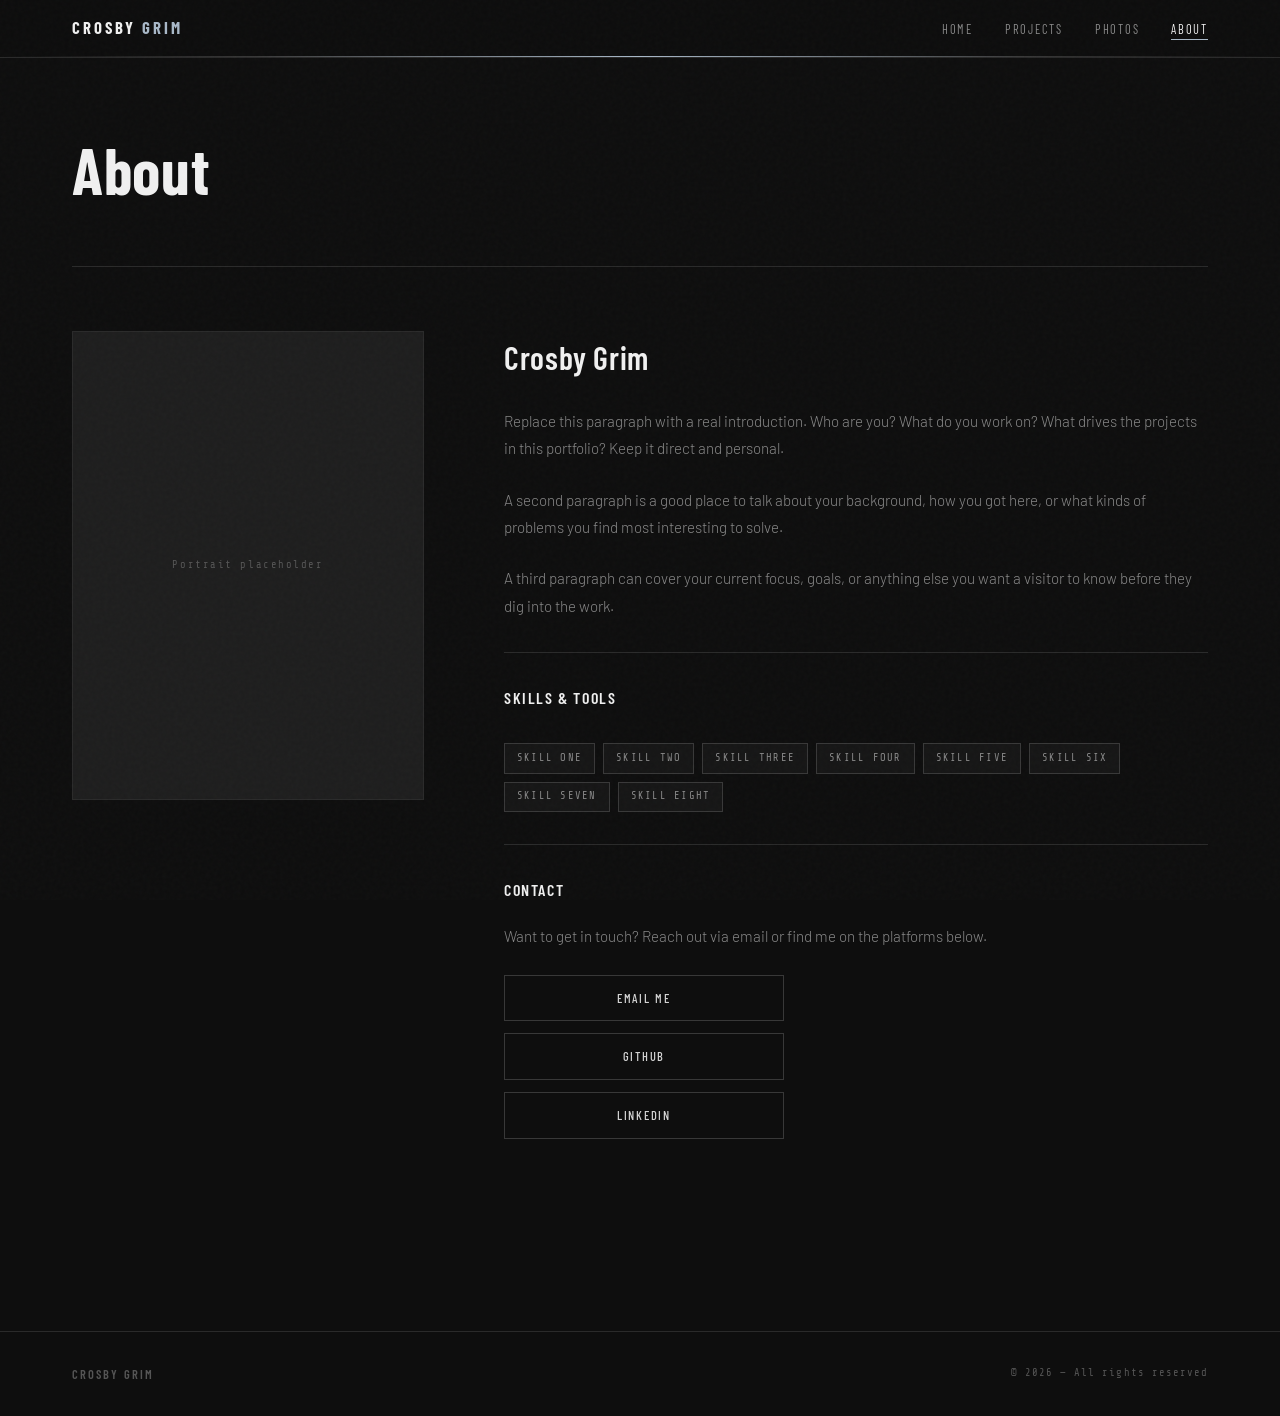
==== about/index.html @ 271ea336 "Add files via upload" ====
<!DOCTYPE html>
<html lang="en">
<head>
  <meta charset="UTF-8" />
  <meta name="viewport" content="width=device-width, initial-scale=1.0" />
  <title>About &mdash; Crosby Grim</title>
  <link rel="stylesheet" href="../assets/css/style.css" />
</head>
<body>

  <header>
    <div class="nav-inner">
      <a href="../index.html" class="nav-logo">Crosby<span>&nbsp;Grim</span></a>
      <nav>
        <ul>
          <li><a href="../index.html">Home</a></li>
          <li><a href="../projects/index.html">Projects</a></li>
          <li><a href="../photos/index.html">Photos</a></li>
          <li><a href="index.html" class="active">About</a></li>
        </ul>
      </nav>
    </div>
    <div class="metal-rule"></div>
  </header>

  <main>
    <div class="page">

      <div class="page-title-block fade-up fade-up-1">
        <h1><strong>About</strong></h1>
      </div>

      <div class="about-grid fade-up fade-up-2">

        <!-- PORTRAIT -->
        <div class="about-portrait">
          Portrait placeholder
        </div>

        <!-- BIO -->
        <div class="about-content">

          <h2>Crosby Grim</h2>

          <p>
            Replace this paragraph with a real introduction. Who are you? What do you work on?
            What drives the projects in this portfolio? Keep it direct and personal.
          </p>

          <p>
            A second paragraph is a good place to talk about your background, how you got here,
            or what kinds of problems you find most interesting to solve.
          </p>

          <p>
            A third paragraph can cover your current focus, goals, or anything else
            you want a visitor to know before they dig into the work.
          </p>

          <hr class="divider" style="margin: 2rem 0;" />

          <h2 style="font-size: 1rem; letter-spacing: 0.1em; text-transform: uppercase; margin-bottom: 1rem;">Skills &amp; Tools</h2>
          <div class="skill-list">
            <span class="skill-tag">Skill One</span>
            <span class="skill-tag">Skill Two</span>
            <span class="skill-tag">Skill Three</span>
            <span class="skill-tag">Skill Four</span>
            <span class="skill-tag">Skill Five</span>
            <span class="skill-tag">Skill Six</span>
            <span class="skill-tag">Skill Seven</span>
            <span class="skill-tag">Skill Eight</span>
          </div>

          <hr class="divider" style="margin: 2rem 0;" />

          <h2 style="font-size: 1rem; letter-spacing: 0.1em; text-transform: uppercase; margin-bottom: 1.25rem;">Contact</h2>
          <p style="margin-bottom: 1.5rem;">
            Want to get in touch? Reach out via email or find me on the platforms below.
          </p>

          <div style="display: flex; flex-direction: column; gap: 0.75rem; max-width: 280px;">
            <a href="mailto:your@email.com" class="btn" style="justify-content: center;">
              Email Me
            </a>
            <a href="https://github.com/" target="_blank" rel="noopener" class="btn" style="justify-content: center;">
              GitHub
            </a>
            <a href="https://linkedin.com/" target="_blank" rel="noopener" class="btn" style="justify-content: center;">
              LinkedIn
            </a>
          </div>

        </div>
      </div>

    </div>
  </main>

  <footer>
    <div class="footer-inner">
      <span class="footer-name">Crosby Grim</span>
      <span class="footer-copy">&copy; <script>document.write(new Date().getFullYear())</script> &mdash; All rights reserved</span>
    </div>
  </footer>

  <script src="../assets/js/nav.js"></script>
</body>
</html>
---- assets/css/style.css ----
@import url('https://fonts.googleapis.com/css2?family=Barlow:ital,wght@0,300;0,400;0,500;0,600;1,300&family=Barlow+Condensed:wght@300;400;500;600;700&family=Share+Tech+Mono&display=swap');

/* ─── TOKENS ─────────────────────────────────────────────── */
:root {
  --bg:           #0e0e0e;
  --surface:      #161616;
  --surface-2:    #1e1e1e;
  --border:       #2a2a2a;
  --border-light: #383838;
  --muted:        #555;
  --mid:          #888;
  --text:         #d4d4d4;
  --bright:       #f0f0f0;
  --accent:       #a8b8c8;
  --accent-hi:    #c8daea;
  --mono:         'Share Tech Mono', monospace;
  --display:      'Barlow Condensed', sans-serif;
  --body:         'Barlow', sans-serif;
  --transition:   180ms cubic-bezier(0.4, 0, 0.2, 1);
}

/* ─── RESET ──────────────────────────────────────────────── */
*, *::before, *::after { box-sizing: border-box; margin: 0; padding: 0; }
html { scroll-behavior: smooth; }
body {
  background: var(--bg);
  color: var(--text);
  font-family: var(--body);
  font-weight: 300;
  font-size: 15px;
  line-height: 1.65;
  min-height: 100vh;
  -webkit-font-smoothing: antialiased;
}
a { color: inherit; text-decoration: none; }
img { display: block; max-width: 100%; }
ul { list-style: none; }

/* ─── NOISE OVERLAY ──────────────────────────────────────── */
body::before {
  content: '';
  position: fixed;
  inset: 0;
  background-image: url("data:image/svg+xml,%3Csvg viewBox='0 0 256 256' xmlns='http://www.w3.org/2000/svg'%3E%3Cfilter id='noise'%3E%3CfeTurbulence type='fractalNoise' baseFrequency='0.9' numOctaves='4' stitchTiles='stitch'/%3E%3C/filter%3E%3Crect width='100%25' height='100%25' filter='url(%23noise)' opacity='1'/%3E%3C/svg%3E");
  opacity: 0.025;
  pointer-events: none;
  z-index: 9999;
}

/* ─── HEADER / NAV ───────────────────────────────────────── */
header {
  position: sticky;
  top: 0;
  z-index: 100;
  background: rgba(14,14,14,0.92);
  backdrop-filter: blur(12px);
  border-bottom: 1px solid var(--border);
}
.nav-inner {
  max-width: 1200px;
  margin: 0 auto;
  padding: 0 2rem;
  height: 56px;
  display: flex;
  align-items: center;
  justify-content: space-between;
}
.nav-logo {
  font-family: var(--display);
  font-weight: 700;
  font-size: 1.05rem;
  letter-spacing: 0.18em;
  text-transform: uppercase;
  color: var(--bright);
}
.nav-logo span {
  color: var(--accent);
}
nav ul {
  display: flex;
  gap: 2rem;
}
nav a {
  font-family: var(--display);
  font-weight: 400;
  font-size: 0.78rem;
  letter-spacing: 0.14em;
  text-transform: uppercase;
  color: var(--mid);
  transition: color var(--transition);
  position: relative;
  padding-bottom: 2px;
}
nav a::after {
  content: '';
  position: absolute;
  bottom: -2px;
  left: 0;
  width: 0;
  height: 1px;
  background: var(--accent);
  transition: width var(--transition);
}
nav a:hover,
nav a.active { color: var(--bright); }
nav a:hover::after,
nav a.active::after { width: 100%; }

/* ─── PAGE WRAPPER ───────────────────────────────────────── */
.page {
  max-width: 1200px;
  margin: 0 auto;
  padding: 0 2rem 6rem;
}

/* ─── SECTION LABELS ─────────────────────────────────────── */
.section-label {
  font-family: var(--mono);
  font-size: 0.68rem;
  letter-spacing: 0.2em;
  text-transform: uppercase;
  color: var(--muted);
  display: flex;
  align-items: center;
  gap: 0.75rem;
  margin-bottom: 2.5rem;
}
.section-label::before {
  content: '';
  display: inline-block;
  width: 24px;
  height: 1px;
  background: var(--border-light);
}

/* ─── DIVIDER ────────────────────────────────────────────── */
.divider {
  border: none;
  border-top: 1px solid var(--border);
  margin: 4rem 0;
}

/* ─── HERO ───────────────────────────────────────────────── */
.hero {
  padding: 7rem 0 5rem;
  border-bottom: 1px solid var(--border);
  margin-bottom: 5rem;
}
.hero-eyebrow {
  font-family: var(--mono);
  font-size: 0.7rem;
  letter-spacing: 0.22em;
  text-transform: uppercase;
  color: var(--accent);
  margin-bottom: 1.5rem;
}
.hero h1 {
  font-family: var(--display);
  font-weight: 300;
  font-size: clamp(3.5rem, 8vw, 7rem);
  line-height: 0.95;
  letter-spacing: -0.01em;
  color: var(--bright);
  margin-bottom: 2rem;
}
.hero h1 strong {
  font-weight: 700;
  display: block;
}
.hero-sub {
  font-size: 1rem;
  font-weight: 300;
  color: var(--mid);
  max-width: 480px;
  line-height: 1.7;
  margin-bottom: 3rem;
}
.hero-cta {
  display: flex;
  gap: 1rem;
  flex-wrap: wrap;
}

/* ─── BUTTONS ────────────────────────────────────────────── */
.btn {
  display: inline-flex;
  align-items: center;
  gap: 0.5rem;
  font-family: var(--display);
  font-weight: 500;
  font-size: 0.78rem;
  letter-spacing: 0.14em;
  text-transform: uppercase;
  padding: 0.75rem 1.5rem;
  border: 1px solid var(--border-light);
  background: transparent;
  color: var(--text);
  cursor: pointer;
  transition: all var(--transition);
}
.btn:hover {
  border-color: var(--accent);
  color: var(--bright);
  background: rgba(168,184,200,0.06);
}
.btn-primary {
  background: var(--accent);
  border-color: var(--accent);
  color: #0e0e0e;
}
.btn-primary:hover {
  background: var(--accent-hi);
  border-color: var(--accent-hi);
  color: #0a0a0a;
}

/* ─── PROJECT GRID ───────────────────────────────────────── */
.project-grid {
  display: grid;
  grid-template-columns: repeat(auto-fill, minmax(320px, 1fr));
  gap: 1px;
  background: var(--border);
  border: 1px solid var(--border);
  margin-bottom: 5rem;
}
.project-card {
  background: var(--surface);
  padding: 2rem;
  display: flex;
  flex-direction: column;
  gap: 1rem;
  transition: background var(--transition);
  position: relative;
  overflow: hidden;
}
.project-card::before {
  content: '';
  position: absolute;
  top: 0; left: 0;
  width: 2px;
  height: 0;
  background: var(--accent);
  transition: height 280ms ease;
}
.project-card:hover { background: var(--surface-2); }
.project-card:hover::before { height: 100%; }
.project-thumb {
  width: 100%;
  aspect-ratio: 16/9;
  background: var(--surface-2);
  border: 1px solid var(--border);
  overflow: hidden;
  margin-bottom: 0.5rem;
}
.project-thumb img {
  width: 100%;
  height: 100%;
  object-fit: cover;
  transition: transform 400ms ease;
  filter: grayscale(30%);
}
.project-card:hover .project-thumb img { transform: scale(1.04); }
.project-thumb-placeholder {
  width: 100%;
  height: 100%;
  display: flex;
  align-items: center;
  justify-content: center;
  font-family: var(--mono);
  font-size: 0.65rem;
  letter-spacing: 0.15em;
  color: var(--muted);
}
.project-tag {
  font-family: var(--mono);
  font-size: 0.62rem;
  letter-spacing: 0.18em;
  text-transform: uppercase;
  color: var(--accent);
}
.project-title {
  font-family: var(--display);
  font-weight: 600;
  font-size: 1.2rem;
  letter-spacing: 0.03em;
  color: var(--bright);
  line-height: 1.2;
}
.project-desc {
  font-size: 0.875rem;
  color: var(--mid);
  line-height: 1.6;
  flex: 1;
}
.project-link {
  font-family: var(--mono);
  font-size: 0.65rem;
  letter-spacing: 0.15em;
  text-transform: uppercase;
  color: var(--muted);
  display: flex;
  align-items: center;
  gap: 0.5rem;
  transition: color var(--transition);
  margin-top: auto;
}
.project-link::after { content: '→'; }
.project-card:hover .project-link { color: var(--accent); }

/* ─── PAGE TITLE BLOCK ───────────────────────────────────── */
.page-title-block {
  padding: 5rem 0 4rem;
  border-bottom: 1px solid var(--border);
  margin-bottom: 4rem;
}
.page-title-block h1 {
  font-family: var(--display);
  font-weight: 300;
  font-size: clamp(2.5rem, 5vw, 4.5rem);
  line-height: 1;
  letter-spacing: 0.01em;
  color: var(--bright);
}
.page-title-block h1 strong { font-weight: 700; }
.page-title-block p {
  margin-top: 1.25rem;
  color: var(--mid);
  max-width: 520px;
  font-size: 0.95rem;
}

/* ─── PHOTO GRID ─────────────────────────────────────────── */
.photo-grid {
  columns: 3;
  column-gap: 1px;
  background: var(--border);
  border: 1px solid var(--border);
}
@media (max-width: 768px) { .photo-grid { columns: 2; } }
@media (max-width: 480px) { .photo-grid { columns: 1; } }
.photo-item {
  break-inside: avoid;
  display: block;
  overflow: hidden;
  position: relative;
  cursor: pointer;
}
.photo-item img {
  width: 100%;
  display: block;
  filter: grayscale(20%) contrast(1.05);
  transition: transform 400ms ease, filter 400ms ease;
}
.photo-item:hover img {
  transform: scale(1.04);
  filter: grayscale(0%) contrast(1.1);
}
.photo-placeholder {
  aspect-ratio: var(--ratio, 4/3);
  background: var(--surface-2);
  display: flex;
  align-items: center;
  justify-content: center;
  font-family: var(--mono);
  font-size: 0.62rem;
  letter-spacing: 0.15em;
  color: var(--muted);
  transition: background var(--transition);
}
.photo-item:hover .photo-placeholder { background: var(--surface); }

/* ─── ABOUT ──────────────────────────────────────────────── */
.about-grid {
  display: grid;
  grid-template-columns: 1fr 2fr;
  gap: 5rem;
  align-items: start;
}
@media (max-width: 768px) {
  .about-grid { grid-template-columns: 1fr; gap: 3rem; }
}
.about-portrait {
  aspect-ratio: 3/4;
  background: var(--surface-2);
  border: 1px solid var(--border);
  display: flex;
  align-items: center;
  justify-content: center;
  font-family: var(--mono);
  font-size: 0.65rem;
  letter-spacing: 0.15em;
  color: var(--muted);
  position: sticky;
  top: 80px;
}
.about-content h2 {
  font-family: var(--display);
  font-weight: 600;
  font-size: 2rem;
  color: var(--bright);
  letter-spacing: 0.02em;
  margin-bottom: 1.5rem;
}
.about-content p {
  color: var(--mid);
  font-size: 0.95rem;
  line-height: 1.8;
  margin-bottom: 1.5rem;
}
.skill-list {
  display: flex;
  flex-wrap: wrap;
  gap: 0.5rem;
  margin-top: 2rem;
}
.skill-tag {
  font-family: var(--mono);
  font-size: 0.65rem;
  letter-spacing: 0.12em;
  text-transform: uppercase;
  padding: 0.35rem 0.75rem;
  border: 1px solid var(--border-light);
  color: var(--mid);
  background: var(--surface);
  transition: all var(--transition);
}
.skill-tag:hover {
  border-color: var(--accent);
  color: var(--accent);
}

/* ─── PROJECT DETAIL ─────────────────────────────────────── */
.project-detail-header {
  padding: 5rem 0 4rem;
  border-bottom: 1px solid var(--border);
  margin-bottom: 4rem;
}
.breadcrumb {
  font-family: var(--mono);
  font-size: 0.65rem;
  letter-spacing: 0.15em;
  color: var(--muted);
  margin-bottom: 2rem;
  display: flex;
  gap: 0.5rem;
  align-items: center;
}
.breadcrumb a { transition: color var(--transition); }
.breadcrumb a:hover { color: var(--accent); }
.breadcrumb-sep { color: var(--border-light); }
.project-detail-title {
  font-family: var(--display);
  font-weight: 300;
  font-size: clamp(2.5rem, 5vw, 4.5rem);
  line-height: 1;
  color: var(--bright);
  margin-bottom: 1.5rem;
}
.project-detail-title strong { font-weight: 700; display: block; }
.project-meta-row {
  display: flex;
  gap: 2.5rem;
  flex-wrap: wrap;
  margin-top: 2.5rem;
}
.project-meta-item label {
  font-family: var(--mono);
  font-size: 0.62rem;
  letter-spacing: 0.18em;
  text-transform: uppercase;
  color: var(--muted);
  display: block;
  margin-bottom: 0.3rem;
}
.project-meta-item span {
  font-size: 0.9rem;
  color: var(--text);
}
.project-body {
  display: grid;
  grid-template-columns: 2fr 1fr;
  gap: 5rem;
  align-items: start;
}
@media (max-width: 768px) {
  .project-body { grid-template-columns: 1fr; gap: 3rem; }
}
.project-body h2 {
  font-family: var(--display);
  font-weight: 600;
  font-size: 1.4rem;
  color: var(--bright);
  margin: 2.5rem 0 1rem;
}
.project-body h2:first-child { margin-top: 0; }
.project-body p {
  color: var(--mid);
  font-size: 0.95rem;
  line-height: 1.8;
  margin-bottom: 1.25rem;
}
.project-image-full {
  width: 100%;
  aspect-ratio: 16/9;
  background: var(--surface-2);
  border: 1px solid var(--border);
  margin: 2.5rem 0;
  overflow: hidden;
  display: flex;
  align-items: center;
  justify-content: center;
  font-family: var(--mono);
  font-size: 0.65rem;
  letter-spacing: 0.15em;
  color: var(--muted);
}
.project-sidebar-box {
  border: 1px solid var(--border);
  background: var(--surface);
  padding: 1.75rem;
  position: sticky;
  top: 80px;
}
.project-sidebar-box h3 {
  font-family: var(--display);
  font-weight: 600;
  font-size: 0.85rem;
  letter-spacing: 0.1em;
  text-transform: uppercase;
  color: var(--bright);
  margin-bottom: 1.25rem;
  padding-bottom: 0.75rem;
  border-bottom: 1px solid var(--border);
}
.tech-stack-list li {
  font-family: var(--mono);
  font-size: 0.7rem;
  letter-spacing: 0.1em;
  color: var(--mid);
  padding: 0.4rem 0;
  border-bottom: 1px solid var(--border);
  display: flex;
  align-items: center;
  gap: 0.5rem;
}
.tech-stack-list li:last-child { border-bottom: none; }
.tech-stack-list li::before {
  content: '';
  width: 4px;
  height: 4px;
  background: var(--accent);
  flex-shrink: 0;
}
.sidebar-links { margin-top: 1.5rem; display: flex; flex-direction: column; gap: 0.5rem; }

/* ─── FOOTER ─────────────────────────────────────────────── */
footer {
  border-top: 1px solid var(--border);
  margin-top: 6rem;
}
.footer-inner {
  max-width: 1200px;
  margin: 0 auto;
  padding: 2rem;
  display: flex;
  align-items: center;
  justify-content: space-between;
  flex-wrap: wrap;
  gap: 1rem;
}
.footer-name {
  font-family: var(--display);
  font-weight: 600;
  font-size: 0.78rem;
  letter-spacing: 0.16em;
  text-transform: uppercase;
  color: var(--muted);
}
.footer-copy {
  font-family: var(--mono);
  font-size: 0.65rem;
  letter-spacing: 0.1em;
  color: var(--muted);
}

/* ─── ANIMATIONS ─────────────────────────────────────────── */
@keyframes fadeUp {
  from { opacity: 0; transform: translateY(20px); }
  to   { opacity: 1; transform: translateY(0); }
}
.fade-up {
  animation: fadeUp 0.6s ease forwards;
  opacity: 0;
}
.fade-up-1 { animation-delay: 0.05s; }
.fade-up-2 { animation-delay: 0.15s; }
.fade-up-3 { animation-delay: 0.25s; }
.fade-up-4 { animation-delay: 0.35s; }
.fade-up-5 { animation-delay: 0.45s; }

/* ─── METALLIC RULE ──────────────────────────────────────── */
.metal-rule {
  height: 1px;
  background: linear-gradient(90deg, transparent, var(--border-light) 20%, var(--accent) 50%, var(--border-light) 80%, transparent);
  border: none;
  margin: 0;
}

/* ─── RESPONSIVE NAV ─────────────────────────────────────── */
@media (max-width: 600px) {
  nav ul { gap: 1.25rem; }
  nav a { font-size: 0.7rem; }
  .nav-logo { font-size: 0.9rem; }
}
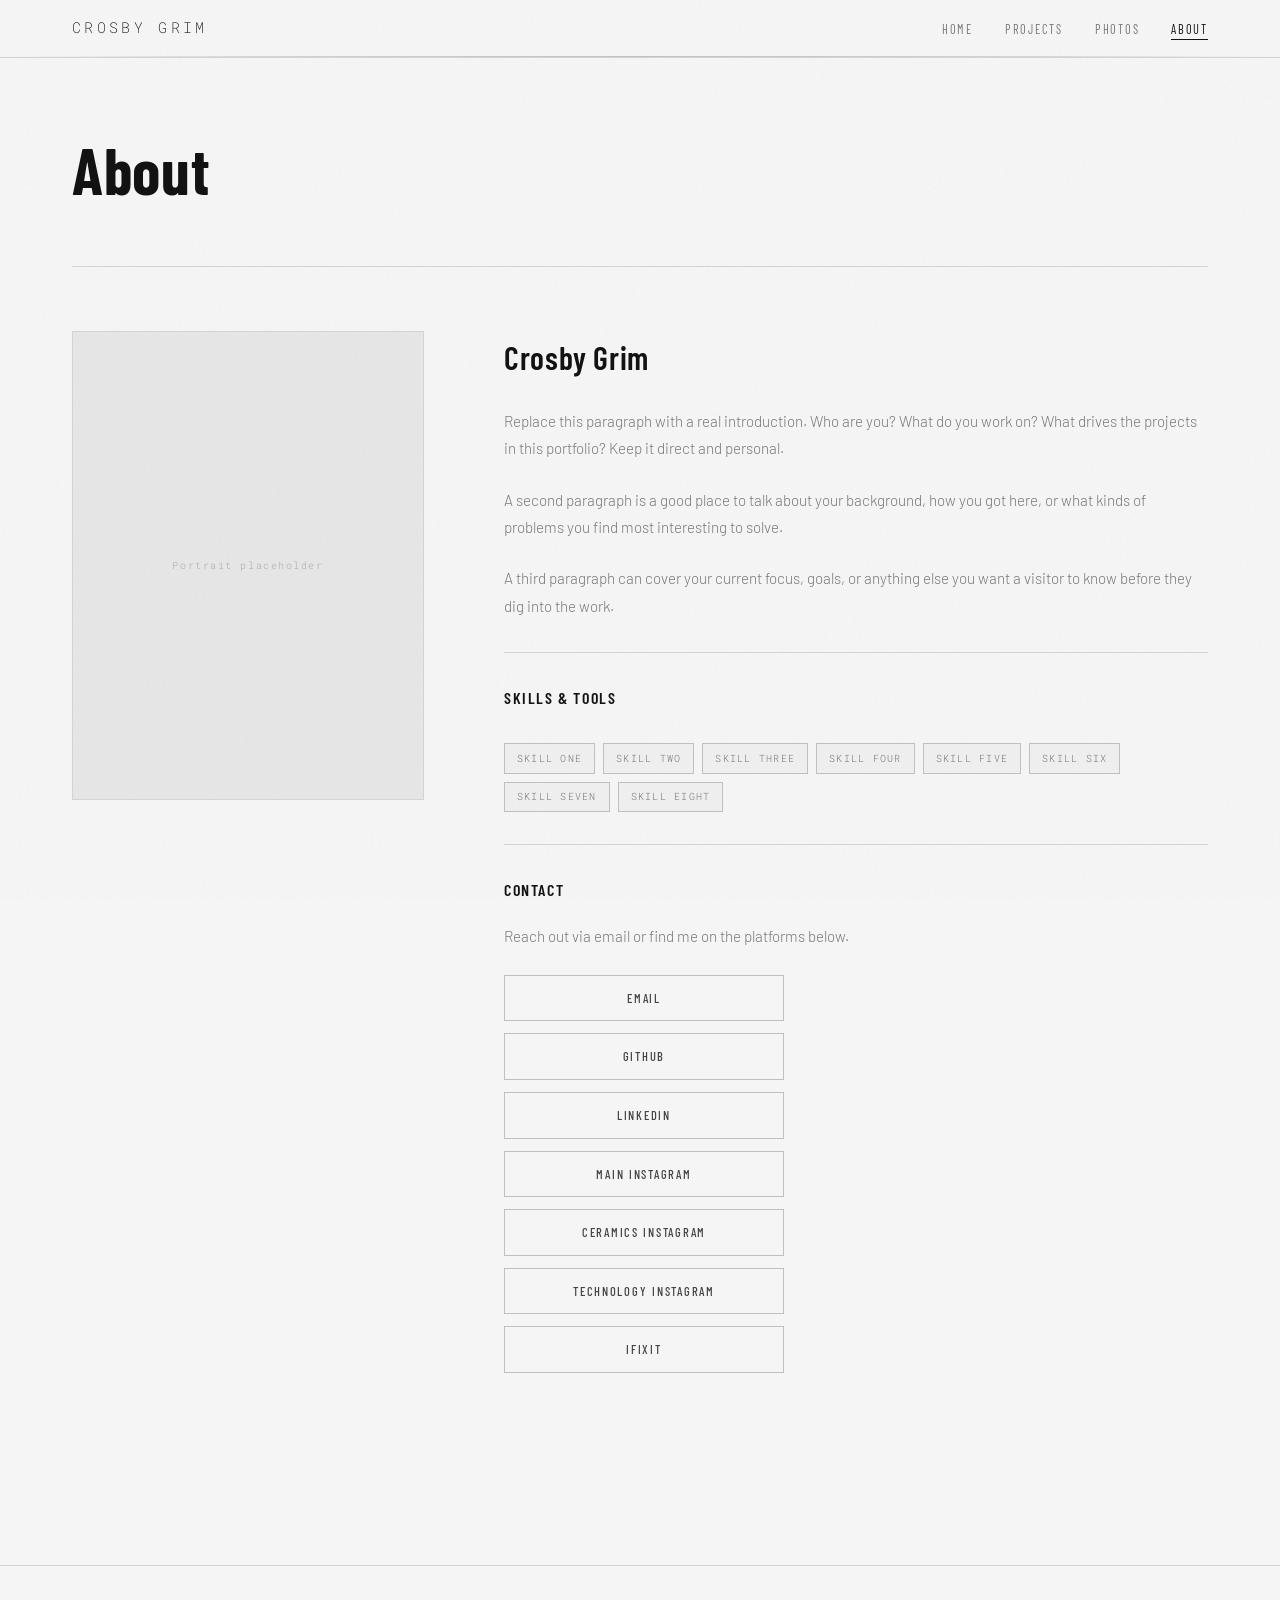
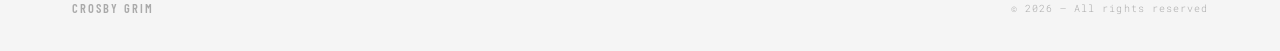
==== commit 4e437c2a: "Update index.html" ====
--- a/about/index.html
+++ b/about/index.html
@@ -75,19 +75,32 @@
 
           <h2 style="font-size: 1rem; letter-spacing: 0.1em; text-transform: uppercase; margin-bottom: 1.25rem;">Contact</h2>
           <p style="margin-bottom: 1.5rem;">
-            Want to get in touch? Reach out via email or find me on the platforms below.
+            Reach out via email or find me on the platforms below.
           </p>
 
           <div style="display: flex; flex-direction: column; gap: 0.75rem; max-width: 280px;">
-            <a href="mailto:your@email.com" class="btn" style="justify-content: center;">
-              Email Me
+            <a href="mailto:crosbygrim@crosbygrim.com" class="btn" style="justify-content: center;">
+              Email
             </a>
-            <a href="https://github.com/" target="_blank" rel="noopener" class="btn" style="justify-content: center;">
+            <a href="https://github.com/C00LT00L" target="_blank" rel="noopener" class="btn" style="justify-content: center;">
               GitHub
             </a>
-            <a href="https://linkedin.com/" target="_blank" rel="noopener" class="btn" style="justify-content: center;">
+            <a href="https://www.linkedin.com/in/crosby-grim-677712365/" target="_blank" rel="noopener" class="btn" style="justify-content: center;">
               LinkedIn
             </a>
+            <a href="https://www.instagram.com/crosbygrim/" target="_blank" rel="noopener" class="btn" style="justify-content: center;">
+              Main Instagram
+            </a>
+            <a href="https://www.instagram.com/crosbygrimceramics/" target="_blank" rel="noopener" class="btn" style="justify-content: center;">
+              Ceramics Instagram
+            </a>
+            <a href="https://www.instagram.com/c00lt00l/" target="_blank" rel="noopener" class="btn" style="justify-content: center;">
+              Technology Instagram
+            </a>
+            <a href="https://www.ifixit.com/User/4170567/Crosby+Grim" target="_blank" rel="noopener" class="btn" style="justify-content: center;">
+              iFixit
+            </a>
+            
           </div>
 
         </div>
--- a/assets/css/style.css
+++ b/assets/css/style.css
@@ -1,19 +1,19 @@
-@import url('https://fonts.googleapis.com/css2?family=Barlow:ital,wght@0,300;0,400;0,500;0,600;1,300&family=Barlow+Condensed:wght@300;400;500;600;700&family=Share+Tech+Mono&display=swap');
+@import url('https://fonts.googleapis.com/css2?family=Barlow:ital,wght@0,300;0,400;0,500;0,600;1,300&family=Barlow+Condensed:wght@300;400;500;600;700&family=Roboto+Mono:wght@100;200;300&display=swap');
 
 /* ─── TOKENS ─────────────────────────────────────────────── */
 :root {
-  --bg:           #0e0e0e;
-  --surface:      #161616;
-  --surface-2:    #1e1e1e;
-  --border:       #2a2a2a;
-  --border-light: #383838;
-  --muted:        #555;
-  --mid:          #888;
-  --text:         #d4d4d4;
-  --bright:       #f0f0f0;
-  --accent:       #a8b8c8;
-  --accent-hi:    #c8daea;
-  --mono:         'Share Tech Mono', monospace;
+  --bg:           #f5f5f5;
+  --surface:      #efefef;
+  --surface-2:    #e6e6e6;
+  --border:       #d4d4d4;
+  --border-light: #c0c0c0;
+  --muted:        #aaaaaa;
+  --mid:          #777777;
+  --text:         #444444;
+  --bright:       #111111;
+  --accent:       #888888;
+  --accent-hi:    #555555;
+  --mono:         'Roboto Mono', monospace;
   --display:      'Barlow Condensed', sans-serif;
   --body:         'Barlow', sans-serif;
   --transition:   180ms cubic-bezier(0.4, 0, 0.2, 1);
@@ -52,7 +52,7 @@
   position: sticky;
   top: 0;
   z-index: 100;
-  background: rgba(14,14,14,0.92);
+  background: rgba(245,245,245,0.92);
   backdrop-filter: blur(12px);
   border-bottom: 1px solid var(--border);
 }
@@ -66,15 +66,15 @@
   justify-content: space-between;
 }
 .nav-logo {
-  font-family: var(--display);
-  font-weight: 700;
-  font-size: 1.05rem;
-  letter-spacing: 0.18em;
+  font-family: 'Roboto Mono', monospace;
+  font-weight: 200;
+  font-size: 0.95rem;
+  letter-spacing: 0.22em;
   text-transform: uppercase;
   color: var(--bright);
 }
 .nav-logo span {
-  color: var(--accent);
+  color: var(--bright);
 }
 nav ul {
   display: flex;
@@ -98,7 +98,7 @@
   left: 0;
   width: 0;
   height: 1px;
-  background: var(--accent);
+  background: var(--bright);
   transition: width var(--transition);
 }
 nav a:hover,
@@ -151,7 +151,7 @@
   font-size: 0.7rem;
   letter-spacing: 0.22em;
   text-transform: uppercase;
-  color: var(--accent);
+  color: var(--mid);
   margin-bottom: 1.5rem;
 }
 .hero h1 {
@@ -199,19 +199,19 @@
   transition: all var(--transition);
 }
 .btn:hover {
-  border-color: var(--accent);
-  color: var(--bright);
-  background: rgba(168,184,200,0.06);
+  border-color: var(--bright);
+  color: var(--bright);
+  background: rgba(17,17,17,0.06);
 }
 .btn-primary {
-  background: var(--accent);
-  border-color: var(--accent);
-  color: #0e0e0e;
+  background: var(--bright);
+  border-color: var(--bright);
+  color: #f5f5f5;
 }
 .btn-primary:hover {
   background: var(--accent-hi);
   border-color: var(--accent-hi);
-  color: #0a0a0a;
+  color: #f5f5f5;
 }
 
 /* ─── PROJECT GRID ───────────────────────────────────────── */
@@ -276,7 +276,7 @@
   font-size: 0.62rem;
   letter-spacing: 0.18em;
   text-transform: uppercase;
-  color: var(--accent);
+  color: var(--mid);
 }
 .project-title {
   font-family: var(--display);
@@ -305,7 +305,7 @@
   margin-top: auto;
 }
 .project-link::after { content: '→'; }
-.project-card:hover .project-link { color: var(--accent); }
+.project-card:hover .project-link { color: var(--mid); }
 
 /* ─── PAGE TITLE BLOCK ───────────────────────────────────── */
 .page-title-block {
@@ -425,8 +425,8 @@
   transition: all var(--transition);
 }
 .skill-tag:hover {
-  border-color: var(--accent);
-  color: var(--accent);
+  border-color: var(--bright);
+  color: var(--bright);
 }
 
 /* ─── PROJECT DETAIL ─────────────────────────────────────── */
@@ -548,7 +548,7 @@
   content: '';
   width: 4px;
   height: 4px;
-  background: var(--accent);
+  background: var(--mid);
   flex-shrink: 0;
 }
 .sidebar-links { margin-top: 1.5rem; display: flex; flex-direction: column; gap: 0.5rem; }
@@ -601,7 +601,7 @@
 /* ─── METALLIC RULE ──────────────────────────────────────── */
 .metal-rule {
   height: 1px;
-  background: linear-gradient(90deg, transparent, var(--border-light) 20%, var(--accent) 50%, var(--border-light) 80%, transparent);
+  background: linear-gradient(90deg, transparent, var(--border) 20%, var(--border-light) 50%, var(--border) 80%, transparent);
   border: none;
   margin: 0;
 }
